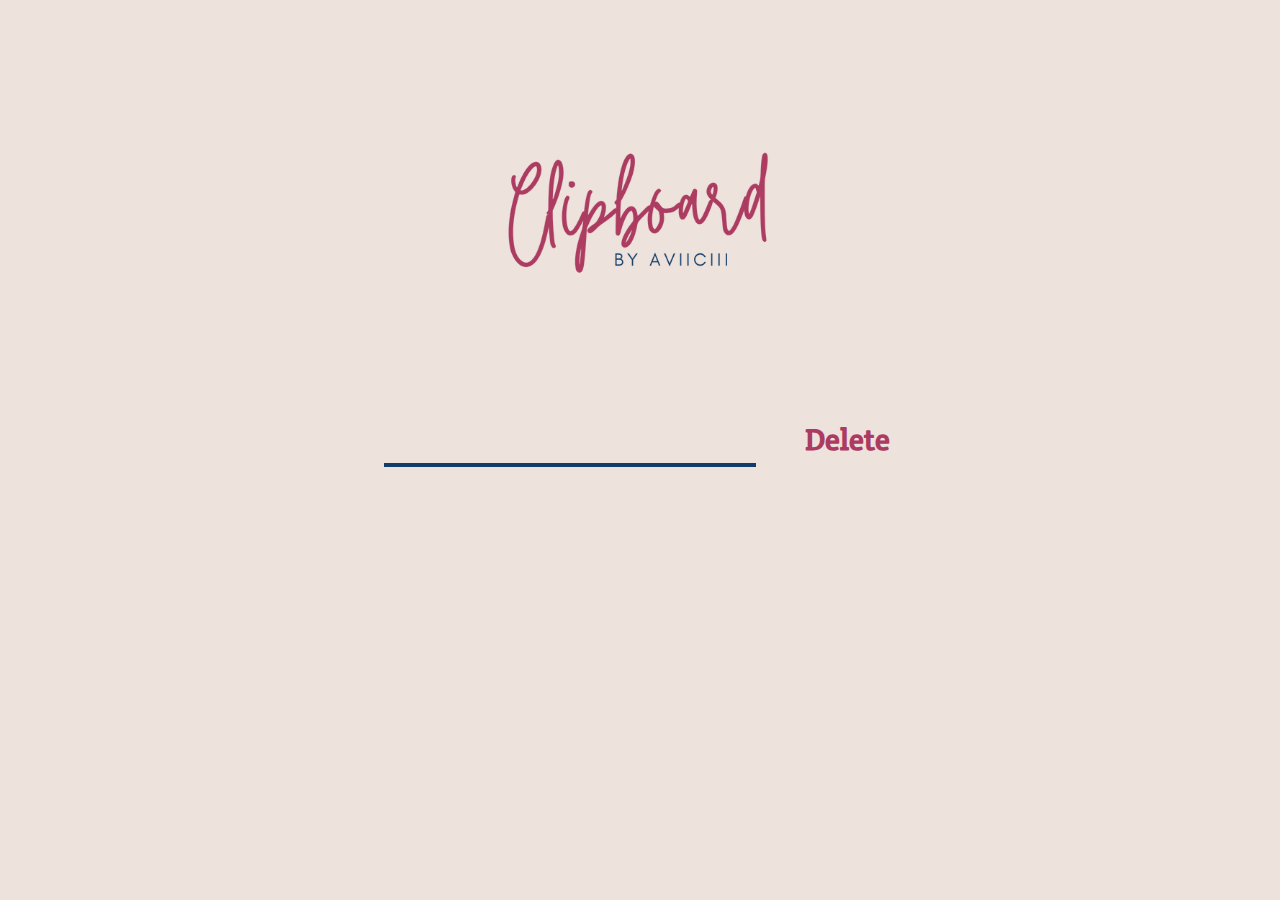
==== delete.html @ 6606fe67 "created new delete page" ====
<!DOCTYPE html>
<html lang="en">
	<head>

		<!-- Google Analytics -->
		<script async src="https://www.googletagmanager.com/gtag/js?id=G-ZC1W16E8NY"></script>
		<script>
		window.dataLayer = window.dataLayer || [];
		function gtag(){dataLayer.push(arguments);}
		gtag('js', new Date());

		gtag('config', 'G-ZC1W16E8NY');
		</script>

		<meta charset="UTF-8" />
		<meta http-equiv="X-UA-Compatible" content="IE=edge" />
		<meta name="viewport" content="width=device-width, initial-scale=1.0" />
		<title>Clipboard</title>

		

		<!-- favicon -->
		
		<link
			type="image/png"
			rel="icon"
			href="assets/favicon.png"
		/>
		<!-- <link
			type="image/png"
			rel="icon"
			href="https://img.icons8.com/external-flaticons-lineal-color-flat-icons/64/null/external-clipboard-office-and-office-supplies-flaticons-lineal-color-flat-icons.png"
		/> -->

		<!-- bootstrap css -->
		<link
			rel="stylesheet"
			href="https://stackpath.bootstrapcdn.com/bootstrap/4.5.2/css/bootstrap.min.css"
			integrity="sha384-JcKb8q3iqJ61gNV9KGb8thSsNjpSL0n8PARn9HuZOnIxN0hoP+VmmDGMN5t9UJ0Z"
			crossorigin="anonymous"
		/>

		<!-- bootstrap js -->
		<script
			src="https://code.jquery.com/jquery-3.5.1.slim.min.js"
			integrity="sha384-DfXdz2htPH0lsSSs5nCTpuj/zy4C+OGpamoFVy38MVBnE+IbbVYUew+OrCXaRkfj"
			crossorigin="anonymous"
		></script>

		<!-- link styles.css -->
		<link rel="stylesheet" href="assets/styles.css" />



	</head>




	<body>
		<!-- logo -->
		<div class="logo" >
			<img
				src="assets/logo.png" width="500px" 
			/>
		</div>

		<!-- Input Form-->
		<div class="form-container">

			<form id="form-add">
				<input type="number" name="text" id="number" min="0" autocomplete="off"/>
				<input type="submit" value="Delete" id="submit" />
			</form>
		</div>
		

		

		

		<!-- javascript -->
		<script src="assets/script-delete.js"></script>

	</body>
</html>
---- assets/styles.css ----
@import url('https://fonts.googleapis.com/css2?family=Crete+Round&display=swap');

body{
    background-color: #EEE2DC;
    font-family: 'Crete Round', serif;

    /* scrollbar */
    overflow-y: scroll;
    overflow-x: hidden;
    scrollbar-width: none; /* Firefox */
    -ms-overflow-style: none;  /* IE 10+ */

}

/* scrollbar */
body::-webkit-scrollbar { 
    display: none;  /* Safari and Chrome */
    width: 0;
    height: 0;
}


/* logo */

.logo img{
    display: block;
    margin: 0 auto;
    width: 360px;
    margin-top: 100px;
    margin-bottom: 80px;

    /* not selectable and draggable */
    -webkit-user-select: none; /* Safari */
    -moz-user-select: none; /* Firefox */
    -ms-user-select: none; /* IE10+/Edge */
    user-select: none;

    -webkit-user-drag: none; /* Safari */
    -moz-user-drag: none; /* Firefox */
    -ms-user-drag: none; /* IE10+/Edge */
}

/* input form */

.form-container{
    width: 100%;
    margin: 0 auto;
    padding: 20px;
    background-color: #EEE2DC;
    border-radius: 0px;
    text-align: center;
    margin-bottom: 30px;
}

#text{
    border: 0;
    border-bottom: 4px solid #123C69;
    background-color: #EEE2DC;
    width: 60%;
    height: 40px;
    border-radius: 0;
    padding: 10px;
    margin-bottom: 20px;
}

#text:focus{
    outline: none;
}

#number{
    border: 0;
    border-bottom: 4px solid #123C69;
    background-color: #EEE2DC;
    width: 30%;
    height: 40px;
    border-radius: 0;
    padding: 10px;
    margin-bottom: 20px;
}

#number:focus{
    outline: none;
}

#submit{
    background-color: #EEE2DC;
    color: #AC3B61;
    border: 0;
    border-radius: 10px;
    padding: none;
    margin-left: 40px;
    font-size: 30px ;
    font-weight: 700;
}

/* Clipboards */

/* github icon */
.existing-clipboards .github{
    /* center */
    display: flex;
    align-items: center;
    justify-content: center;
    text-decoration: none;

    -webkit-user-drag: none; /* Safari */
    -moz-user-drag: none; /* Firefox */
    -ms-user-drag: none; /* IE10+/Edge */
    
    margin-bottom: 20px;
}

.existing-clipboards a img {
    width: 50px;
    /* center */
    vertical-align: middle;
    line-height: normal;

    -webkit-user-drag: none; /* Safari */
    -moz-user-drag: none; /* Firefox */
    -ms-user-drag: none; /* IE10+/Edge */

    margin-top: 14px;
    margin-bottom: 40px;
    margin-right: 10px;

}

.list-group{
    width: 68%;
    margin: 0 auto;
    border-radius: 10px;
    margin-bottom: 30px;
}

.list-group-item{
    background-color: #BAB2B5;
    border: 1px solid #BAB2B5;
    border-radius: 10px;
    margin-bottom: 30px;
    min-height: 60px;
    color: #123C69;
    
}

.badge img{
    width: 20px;

    -webkit-user-drag: none; /* Safari */
    -moz-user-drag: none; /* Firefox */
    -ms-user-drag: none; /* IE10+/Edge */
}
.copy-to-clipboard-button{
    background-color: #BAB2B5;
    border: 0;
    border-radius: 10px;
    min-height: 30px;
    color: #123C69;
    text-align: center;

    -webkit-user-drag: none; /* Safari */
    -moz-user-drag: none; /* Firefox */
    -ms-user-drag: none; /* IE10+/Edge */
}



.copy-to-clipboard-button:focus{
    outline: none;
}


@media screen and (max-width: 768px) {
    .logo img{
        margin-top: 30px;
        width: 200px;
    }
    #text{
        width: 90%;
        border-bottom: 3px solid #123C69;
    }
    #submit{
        margin-top: 10px;
        margin-left: -10px;
        font-size: 24px;
    }
    .form-container{
        margin-bottom: 30px;
    }
    .existing-clipboards .github{
        margin-bottom: 10px;
    }

    .existing-clipboards a img {
        width: 40px;
        margin-top: 10px;
        margin-bottom: 30px;
        margin-right: 10px;
    }
    .list-group{
        width: 90%;
        font-size: 14px;
    }
}
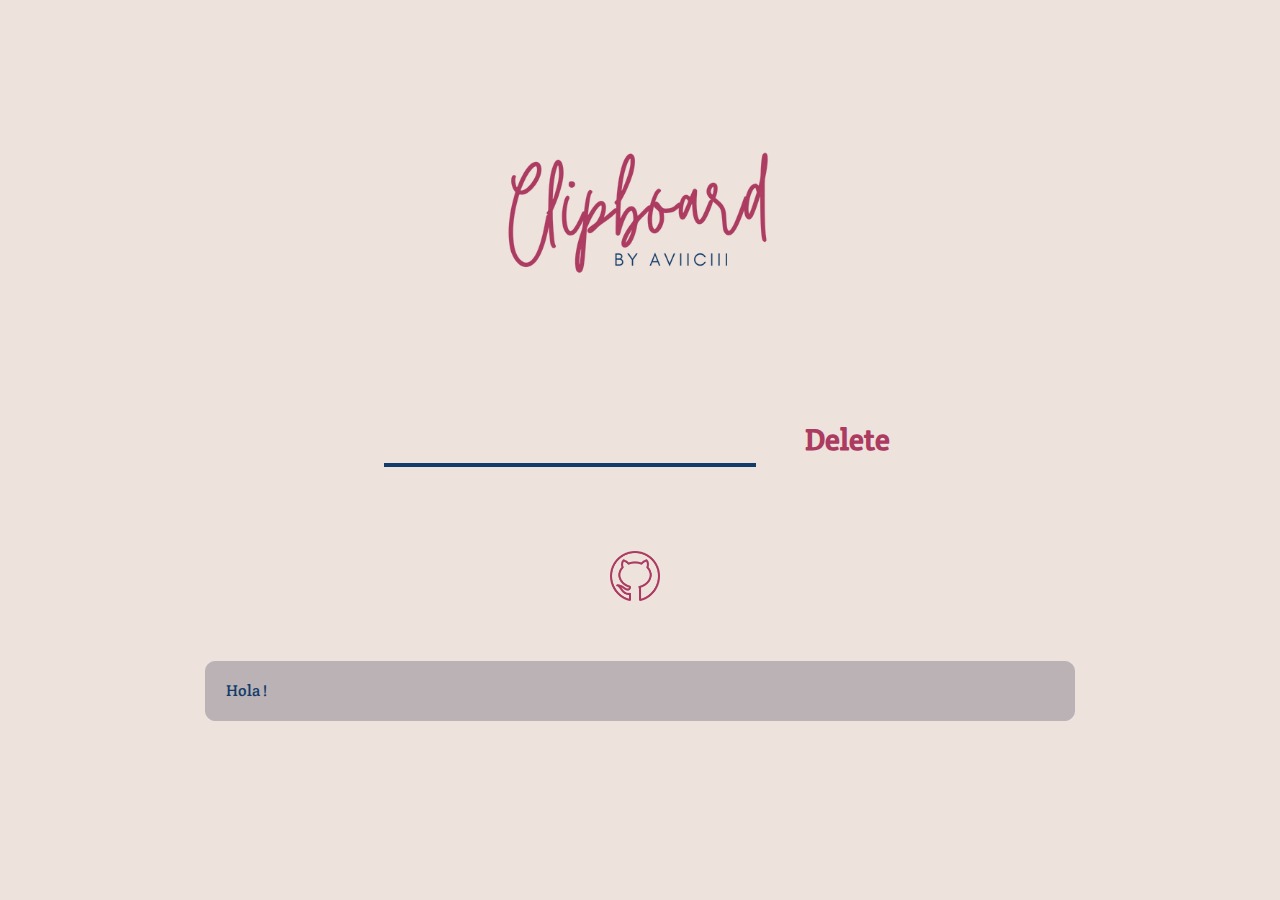
==== commit 447a15a2: "added clips and id to delete page" ====
--- a/delete.html
+++ b/delete.html
@@ -74,7 +74,21 @@
 			</form>
 		</div>
 		
-
+		<div class="existing-clipboards">
+			<div class="github">
+				<a href="https://github.com/aviiciii">
+					<img src="assets/gihub.png"/>
+				</a>
+			</div>
+			
+			<ul class="list-group">
+				<li class="list-group-item d-flex justify-content-between align-items-center" id="loading">
+					Hola !
+					<!-- <button class="badge rounded-pill copy-to-clipboard-button"><img class="copy-to-clipboard-img" src="https://img.icons8.com/fluency-systems-regular/96/null/clipboard.png" /></button> -->
+				</li>
+				
+			</ul>
+		</div>
 		
 
 		
--- a/assets/styles.css
+++ b/assets/styles.css
@@ -57,9 +57,9 @@
     border-bottom: 4px solid #123C69;
     background-color: #EEE2DC;
     width: 60%;
-    height: 40px;
+    height: 4rem;
     border-radius: 0;
-    padding: 10px;
+    padding: 20px;
     margin-bottom: 20px;
 }
 
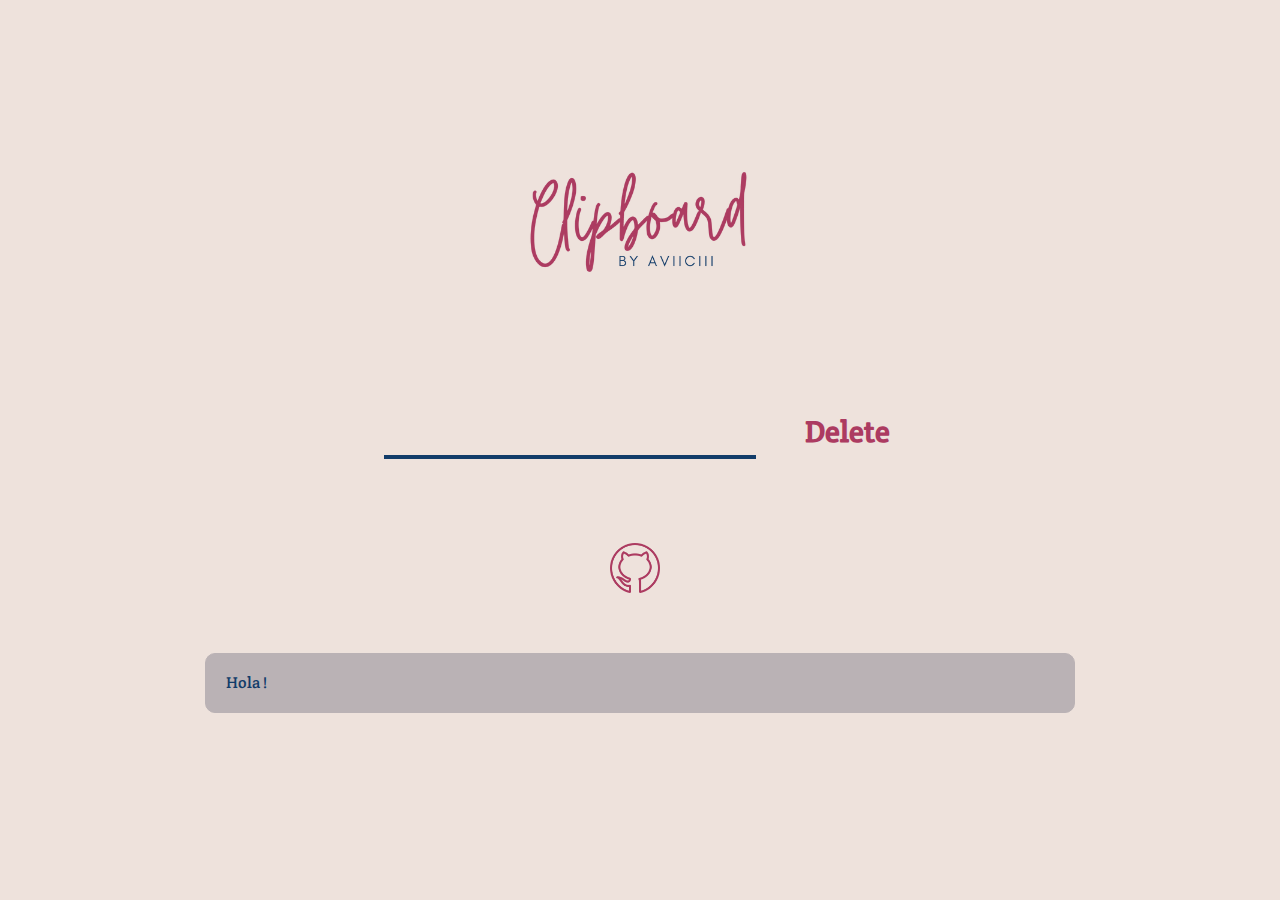
==== commit 1bf0d047: "delete github icon" ====
--- a/delete.html
+++ b/delete.html
@@ -77,7 +77,7 @@
 		<div class="existing-clipboards">
 			<div class="github">
 				<a href="https://github.com/aviiciii">
-					<img src="assets/gihub.png"/>
+					<img src="assets/github.png"/>
 				</a>
 			</div>
 			
--- a/assets/styles.css
+++ b/assets/styles.css
@@ -1,7 +1,25 @@
 @import url('https://fonts.googleapis.com/css2?family=Crete+Round&display=swap');
 
+:root{
+    --primary-color: #EEE2DC;
+    --secondary-color: #AC3B61;
+    --tertiary-color: #123C69;
+    --quaternary-color: #BAB2B5;
+}
+
+.dark-mode{
+    --primary-color: #1f1f1f;
+    --secondary-color: #E1A6BA;
+    --tertiary-color: #D4E9FF;
+    --quaternary-color: #323232;
+}
+
+
+
+
+
 body{
-    background-color: #EEE2DC;
+    background-color: var(--primary-color);
     font-family: 'Crete Round', serif;
 
     /* scrollbar */
@@ -10,6 +28,7 @@
     scrollbar-width: none; /* Firefox */
     -ms-overflow-style: none;  /* IE 10+ */
 
+    transition: all 0.5s ease-out;
 }
 
 /* scrollbar */
@@ -19,14 +38,25 @@
     height: 0;
 }
 
+/* dark mode toggle */
+.dark-mode-toggle{
+    position: absolute;
+    top: 0;
+    right: 0;
+    margin: 20px;
+    font-size: 14px;
+    color: var(--tertiary-color);
+    cursor: pointer;
+}
+
 
 /* logo */
 
 .logo img{
     display: block;
     margin: 0 auto;
-    width: 360px;
-    margin-top: 100px;
+    width: 300px;
+    margin-top: 128px;
     margin-bottom: 80px;
 
     /* not selectable and draggable */
@@ -46,7 +76,6 @@
     width: 100%;
     margin: 0 auto;
     padding: 20px;
-    background-color: #EEE2DC;
     border-radius: 0px;
     text-align: center;
     margin-bottom: 30px;
@@ -54,13 +83,14 @@
 
 #text{
     border: 0;
-    border-bottom: 4px solid #123C69;
-    background-color: #EEE2DC;
+    border-bottom: 4px solid var(--tertiary-color);
+    background-color: inherit;
     width: 60%;
-    height: 4rem;
+    height: 6rem;
     border-radius: 0;
     padding: 20px;
     margin-bottom: 20px;
+    color: var(--tertiary-color);
 }
 
 #text:focus{
@@ -69,8 +99,8 @@
 
 #number{
     border: 0;
-    border-bottom: 4px solid #123C69;
-    background-color: #EEE2DC;
+    border-bottom: 4px solid var(--tertiary-color);
+    background-color: inherit;
     width: 30%;
     height: 40px;
     border-radius: 0;
@@ -83,17 +113,29 @@
 }
 
 #submit{
-    background-color: #EEE2DC;
-    color: #AC3B61;
+    background-color: inherit;
+    color: var(--secondary-color);
     border: 0;
     border-radius: 10px;
     padding: none;
     margin-left: 40px;
     font-size: 30px ;
     font-weight: 700;
+
+    transition: 400ms;
+}
+
+#submit:hover{
+    filter: brightness(120%);
+    
+    transform: scale(1.02);
+    transition: 400ms;
+
+    cursor: pointer;
 }
 
 /* Clipboards */
+
 
 /* github icon */
 .existing-clipboards .github{
@@ -134,13 +176,18 @@
 }
 
 .list-group-item{
-    background-color: #BAB2B5;
-    border: 1px solid #BAB2B5;
+    background-color: var(--quaternary-color);
+    border: 1px solid var(--quaternary-color);
     border-radius: 10px;
     margin-bottom: 30px;
     min-height: 60px;
-    color: #123C69;
+    color: var(--tertiary-color);
+    transition: all 0.5s ease-out;
     
+}
+
+pre{
+    color: var(--tertiary-color);
 }
 
 .badge img{
@@ -151,16 +198,25 @@
     -ms-user-drag: none; /* IE10+/Edge */
 }
 .copy-to-clipboard-button{
-    background-color: #BAB2B5;
+    background-color: var(--quaternary-color);
     border: 0;
     border-radius: 10px;
     min-height: 30px;
-    color: #123C69;
+    color: var(--tertiary-color);
     text-align: center;
-
-    -webkit-user-drag: none; /* Safari */
-    -moz-user-drag: none; /* Firefox */
-    -ms-user-drag: none; /* IE10+/Edge */
+    transition: all 0.5s ease-out;
+
+    -webkit-user-drag: none; /* Safari */
+    -moz-user-drag: none; /* Firefox */
+    -ms-user-drag: none; /* IE10+/Edge */
+
+    cursor: pointer;
+
+    -webkit-user-select: none; /* Safari */
+    -moz-user-select: none; /* Firefox */
+    -ms-user-select: none; /* IE10+/Edge */
+    user-select: none;
+
 }
 
 
@@ -177,7 +233,7 @@
     }
     #text{
         width: 90%;
-        border-bottom: 3px solid #123C69;
+        border-bottom: 3px solid var(--tertiary-color);
     }
     #submit{
         margin-top: 10px;
